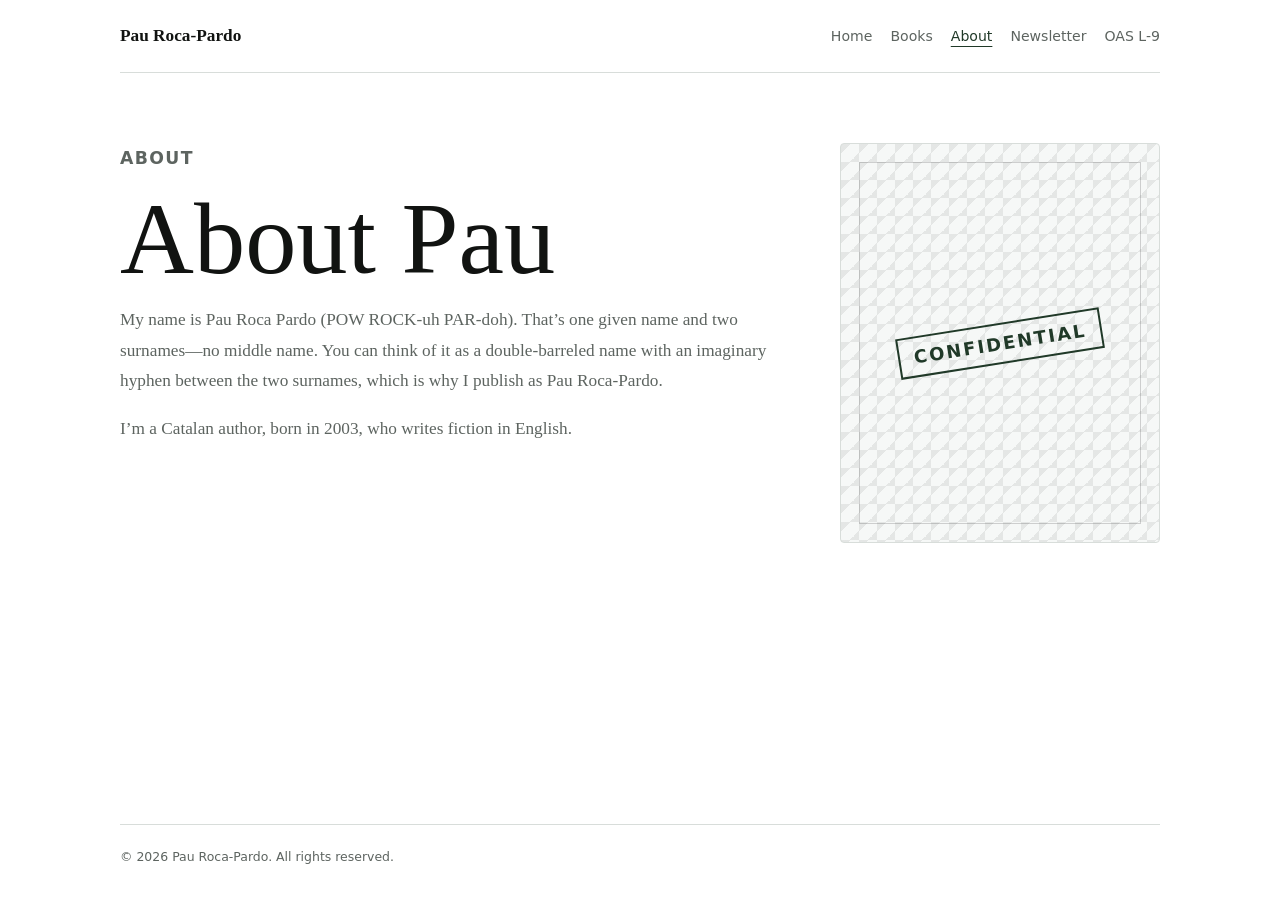
==== about/index.html @ e83dd21a "added navigation to OAS L-9" ====
<!doctype html>
<html lang="en">
  <head>
    <meta charset="utf-8">
    <meta name="viewport" content="width=device-width, initial-scale=1">
    <meta name="theme-color" content="#ffffff">
    <title>About | Pau Roca-Pardo</title>
    <link rel="icon" href="../favicon.ico" sizes="any">
    <link rel="stylesheet" href="../src/styles.css">
    <script src="../src/clean-url.js" defer></script>
  </head>
  <body class="author-site">
    <header class="author-header">
      <a class="author-name" href="../index.html">Pau Roca-Pardo</a>
      <nav class="author-nav" aria-label="Primary navigation">
        <a href="../index.html">Home</a>
        <a href="../books/index.html">Books</a>
        <a aria-current="page" href="./index.html">About</a>
        <a href="../newsletter/index.html">Newsletter</a>
        <a href="../oasl9/index.html">OAS L-9</a>
      </nav>
    </header>

    <main class="author-main">
      <section class="about-profile">
        <div class="author-page-heading about-heading">
          <p class="author-kicker">About</p>
          <h1>About Pau</h1>
          <p>
            My name is Pau Roca Pardo (POW ROCK-uh PAR-doh). That’s one given name and two surnames—no middle
            name. You can think of it as a double-barreled name with an imaginary hyphen between the two surnames,
            which is why I publish as Pau Roca-Pardo.
          </p>
          <p>
            I’m a Catalan author, born in 2003, who writes fiction in English.
          </p>
        </div>
        <aside class="confidential-portrait" aria-label="Portrait placeholder">
          <span class="confidential-stamp">Confidential</span>
        </aside>
      </section>
    </main>

    <footer class="author-footer">
      <p>© 2026 Pau Roca-Pardo. All rights reserved.</p>
    </footer>
  </body>
</html>
---- src/styles.css ----
:root {
  color-scheme: dark;
  --bg: #07110f;
  --panel: #101a17;
  --panel-strong: #16241f;
  --line: #2e4b41;
  --line-bright: #6ecfb0;
  --text: #e9f5ef;
  --muted: #9ab0a7;
  --amber: #d7a944;
  --red: #d46d62;
  --shadow: 0 20px 70px rgba(0, 0, 0, 0.35);
}

* {
  box-sizing: border-box;
}

.visually-hidden {
  position: absolute;
  width: 1px;
  height: 1px;
  overflow: hidden;
  clip: rect(0 0 0 0);
  clip-path: inset(50%);
  white-space: nowrap;
}

html,
body {
  max-width: 100%;
  overflow-x: hidden;
}

[hidden] {
  display: none !important;
}

body {
  min-height: 100vh;
  margin: 0;
  background:
    radial-gradient(circle at 20% 0%, rgba(110, 207, 176, 0.14), transparent 30rem),
    linear-gradient(135deg, #07110f 0%, #101713 48%, #18150e 100%);
  color: var(--text);
  font-family: Inter, ui-sans-serif, system-ui, -apple-system, BlinkMacSystemFont, "Segoe UI", sans-serif;
  letter-spacing: 0;
}

body.author-site {
  color-scheme: light;
  --author-bg: #ffffff;
  --author-text: #111311;
  --author-muted: #5d6460;
  --author-line: #d8ddda;
  --author-panel: #f6f8f7;
  --author-accent: #4f6f59;
  --author-accent-dark: #203928;
  background: var(--author-bg);
  color: var(--author-text);
  display: grid;
  grid-template-rows: auto auto minmax(min-content, 1fr);
  font-family: Georgia, "Times New Roman", serif;
}

button,
a {
  -webkit-tap-highlight-color: transparent;
}

.author-header,
.author-main,
.author-footer {
  width: min(1040px, calc(100% - 32px));
  margin-inline: auto;
}

.author-header {
  display: flex;
  gap: 24px;
  align-items: center;
  justify-content: space-between;
  padding: 26px 0;
  border-bottom: 1px solid var(--author-line);
}

.author-name {
  color: var(--author-text);
  font-size: 1.08rem;
  font-weight: 700;
  text-decoration: none;
}

.author-nav {
  display: flex;
  flex-wrap: wrap;
  gap: 8px 18px;
  justify-content: flex-end;
  font-family: Inter, ui-sans-serif, system-ui, -apple-system, BlinkMacSystemFont, "Segoe UI", sans-serif;
  font-size: 0.88rem;
}

.author-nav a {
  color: var(--author-muted);
  text-decoration: none;
}

.author-nav a:hover,
.author-nav a:focus-visible,
.author-nav a[aria-current="page"] {
  color: var(--author-accent-dark);
  text-decoration: underline;
  text-underline-offset: 5px;
}

.author-main {
  display: grid;
  gap: 54px;
  padding: 70px 0 86px;
}

.author-hero {
  display: grid;
  gap: 22px;
  max-width: 780px;
}

.home-hero {
  max-width: none;
}

.author-kicker,
.author-list span,
.newsletter-form label,
.newsletter-form p {
  color: var(--author-muted);
  font-family: Inter, ui-sans-serif, system-ui, -apple-system, BlinkMacSystemFont, "Segoe UI", sans-serif;
  font-size: 0.78rem;
  font-weight: 700;
  letter-spacing: 0.08em;
  margin: 0;
  text-transform: uppercase;
}

.author-hero h1,
.author-page-heading h1 {
  margin: 0;
  color: var(--author-text);
  font-size: clamp(2.833rem, 8vw, 6.833rem);
  font-weight: 500;
  line-height: 0.94;
}

.author-hero p,
.author-page-heading p,
.author-section p,
.author-list p {
  max-width: 680px;
  margin: 0;
  color: var(--author-muted);
  font-size: 1.08rem;
  line-height: 1.75;
}

.home-hero p {
  max-width: none;
}

.author-actions {
  display: flex;
  flex-wrap: wrap;
  gap: 12px;
  align-items: center;
  padding-top: 8px;
}

.primary-link,
.secondary-link,
.newsletter-form button {
  display: inline-flex;
  min-height: 44px;
  align-items: center;
  justify-content: center;
  border: 1px solid var(--author-accent-dark);
  border-radius: 4px;
  padding: 0 18px;
  font-family: Inter, ui-sans-serif, system-ui, -apple-system, BlinkMacSystemFont, "Segoe UI", sans-serif;
  font-size: 0.9rem;
  font-weight: 700;
  text-decoration: none;
}

.primary-link,
.newsletter-form button {
  background: var(--author-accent-dark);
  color: #ffffff;
}

.secondary-link {
  color: var(--author-accent-dark);
}

.author-section,
.author-list article,
.newsletter-form {
  border-top: 1px solid var(--author-line);
  padding-top: 28px;
}

.author-section {
  display: grid;
  grid-template-columns: minmax(0, 0.8fr) minmax(0, 1fr);
  gap: 36px;
  align-items: start;
}

.author-section h2,
.author-list h2,
.home-book-feature h2 {
  margin: 8px 0 0;
  color: var(--author-text);
  font-size: clamp(1.7rem, 3vw, 2.6rem);
  font-weight: 500;
  line-height: 1.12;
}

.author-page-heading {
  display: grid;
  gap: 18px;
  max-width: 800px;
}

.about-profile {
  display: grid;
  grid-template-columns: minmax(0, 1fr) minmax(220px, 320px);
  gap: 42px;
  align-items: start;
}

.about-heading {
  max-width: none;
}

.about-heading p,
.newsletter-heading p {
  max-width: none;
}

.newsletter-heading {
  max-width: none;
}

.newsletter-heading h1 {
  font-size: clamp(2.833rem, 7vw, 5.533rem);
}

.confidential-portrait {
  position: relative;
  display: grid;
  place-items: center;
  width: 100%;
  aspect-ratio: 4 / 5;
  overflow: hidden;
  border: 1px solid var(--author-line);
  border-radius: 4px;
  background:
    linear-gradient(135deg, rgba(17, 19, 17, 0.08) 25%, transparent 25%) 0 0 / 18px 18px,
    linear-gradient(315deg, rgba(17, 19, 17, 0.08) 25%, transparent 25%) 0 0 / 18px 18px,
    var(--author-panel);
}

.confidential-portrait::before {
  content: "";
  position: absolute;
  inset: 18px;
  border: 1px solid rgba(17, 19, 17, 0.18);
}

.confidential-stamp {
  position: relative;
  z-index: 1;
  border: 2px solid var(--author-accent-dark);
  padding: 8px 14px;
  color: var(--author-accent-dark);
  font-family: Inter, ui-sans-serif, system-ui, -apple-system, BlinkMacSystemFont, "Segoe UI", sans-serif;
  font-size: clamp(0.9rem, 2.6vw, 1.12rem);
  font-weight: 800;
  letter-spacing: 0.12em;
  text-transform: uppercase;
  transform: rotate(-9deg);
}

.author-list {
  display: grid;
  gap: 28px;
}

.home-book-highlights {
  display: grid;
  gap: 34px;
}

.home-book-feature {
  display: grid;
  gap: 18px;
  border-top: 1px solid var(--author-line);
  padding-top: 28px;
}

.book-list-shell {
  display: grid;
  gap: 18px;
}

.book-list-shell h2 {
  margin: 0;
  color: var(--author-text);
  font-size: clamp(1.5rem, 3vw, 2.2rem);
  font-weight: 500;
}

.book-list {
  display: grid;
  gap: 14px;
  width: 100%;
  max-height: min(760px, 70vh);
  overflow-y: auto;
  padding: 4px 8px 12px 0;
  scrollbar-color: var(--author-accent) transparent;
}

.book-item {
  --book-highlight: var(--author-accent);
  --book-highlight-strong: color-mix(in srgb, var(--book-highlight) 62%, #111311);
  display: grid;
  grid-template-columns: 132px minmax(0, 1fr);
  gap: 22px;
  align-items: center;
  width: 100%;
  min-height: 184px;
  padding: 18px;
  border: 1px solid color-mix(in srgb, var(--book-highlight) 58%, var(--author-line));
  border-radius: 6px;
  background: var(--book-highlight);
  color: var(--author-text);
  text-decoration: none;
}

.book-item.published {
  cursor: pointer;
  transition:
    border-color 160ms ease,
    transform 160ms ease,
    box-shadow 160ms ease;
}

.book-item.published:hover,
.book-item.published:focus-visible {
  border-color: var(--book-highlight-strong);
  box-shadow:
    0 0 0 3px color-mix(in srgb, var(--book-highlight) 68%, transparent),
    0 16px 36px rgba(17, 19, 17, 0.08);
  outline: none;
  transform: translateY(-1px);
}

.book-item.wip {
  cursor: default;
}

.book-cover {
  position: relative;
  display: block;
  width: 132px;
  aspect-ratio: 5 / 8;
  overflow: hidden;
  border: 1px solid var(--author-line);
  background: #e9eeeb;
  box-shadow: 0 10px 24px rgba(17, 19, 17, 0.12);
}

.book-cover img {
  display: block;
  width: 100%;
  height: 100%;
  object-fit: cover;
}

.book-watermark {
  position: absolute;
  inset: auto -34px 34px;
  display: grid;
  place-items: center;
  height: 34px;
  background: rgba(17, 19, 17, 0.82);
  color: #ffffff;
  font-family: Inter, ui-sans-serif, system-ui, -apple-system, BlinkMacSystemFont, "Segoe UI", sans-serif;
  font-size: 0.82rem;
  font-weight: 800;
  transform: rotate(-18deg);
}

.book-details {
  display: grid;
  gap: 8px;
  min-width: 0;
}

.book-details strong {
  color: var(--author-text);
  font-size: clamp(1.45rem, 3vw, 2.25rem);
  font-weight: 500;
  line-height: 1.08;
}

.book-details span {
  color: var(--book-highlight-strong);
  font-family: Inter, ui-sans-serif, system-ui, -apple-system, BlinkMacSystemFont, "Segoe UI", sans-serif;
  font-size: 0.78rem;
  font-weight: 800;
  letter-spacing: 0.08em;
  text-transform: uppercase;
}

.book-details .book-date {
  color: var(--author-muted);
  font-size: 0.86rem;
  font-weight: 500;
  text-transform: none;
}

.book-details .book-action {
  color: var(--author-accent-dark);
  font-size: 0.82rem;
  font-weight: 800;
}

.book-details p,
.book-empty {
  margin: 0;
  color: var(--author-muted);
  font-size: 1.02rem;
  line-height: 1.65;
}

.book-details p {
  max-width: none;
  width: 100%;
}

.book-empty {
  max-width: 680px;
}

.newsletter-form {
  display: grid;
  gap: 12px;
  max-width: 640px;
}

.newsletter-form div {
  display: grid;
  grid-template-columns: minmax(0, 1fr) auto;
  gap: 10px;
}

.newsletter-form input {
  min-height: 44px;
  width: 100%;
  border: 1px solid var(--author-line);
  border-radius: 4px;
  background: var(--author-panel);
  color: var(--author-text);
  font: 1rem Inter, ui-sans-serif, system-ui, -apple-system, BlinkMacSystemFont, "Segoe UI", sans-serif;
  padding: 0 14px;
}

.newsletter-form input:focus {
  border-color: var(--author-accent);
  outline: 3px solid rgba(74, 103, 65, 0.16);
}

.newsletter-form button {
  cursor: pointer;
}

.author-footer {
  align-self: end;
  padding: 24px 0 36px;
  border-top: 1px solid var(--author-line);
}

.author-footer p {
  margin: 0;
  color: var(--author-muted);
  font-family: Inter, ui-sans-serif, system-ui, -apple-system, BlinkMacSystemFont, "Segoe UI", sans-serif;
  font-size: 0.78rem;
}

.scanline {
  pointer-events: none;
  position: fixed;
  inset: 0;
  z-index: 5;
  background-image: repeating-linear-gradient(
    to bottom,
    rgba(255, 255, 255, 0.035) 0,
    rgba(255, 255, 255, 0.035) 1px,
    transparent 1px,
    transparent 4px
  );
  mix-blend-mode: soft-light;
}

.station-header,
.station-intro,
.archive-shell,
.site-footer {
  width: min(1180px, calc(100% - 32px));
  margin-inline: auto;
  min-width: 0;
}

.archive-top-nav {
  display: flex;
  flex-wrap: wrap;
  gap: 8px 18px;
  align-items: center;
  justify-content: flex-end;
  justify-self: end;
  padding-top: 2px;
  font-family: "SFMono-Regular", Consolas, "Liberation Mono", monospace;
  font-size: 0.75rem;
  text-transform: uppercase;
}

.archive-top-nav a {
  position: relative;
  display: inline-flex;
  align-items: center;
  min-height: 32px;
  padding: 0 10px;
  border: 1px solid transparent;
  color: var(--muted);
  text-decoration: none;
}

.archive-top-nav a:hover,
.archive-top-nav a:focus-visible,
.archive-top-nav a[aria-current="page"] {
  border-color: var(--line);
  background: rgba(16, 26, 23, 0.72);
  color: var(--line-bright);
  outline: none;
}

.station-header {
  display: grid;
  grid-template-columns: auto minmax(0, 1fr) minmax(300px, auto);
  gap: 22px;
  align-items: start;
  padding: 38px 0 18px;
}

.station-intro {
  margin-bottom: 24px;
}

.station-intro .header-copy {
  width: 100%;
  max-width: none;
  text-wrap: wrap;
}


.station-mark {
  display: grid;
  place-items: center;
  width: 86px;
  aspect-ratio: 1;
  border: 1px solid var(--line-bright);
  background: rgba(16, 26, 23, 0.82);
  box-shadow: var(--shadow);
}

.station-mark span {
  grid-area: 1 / 1;
  display: block;
  border: 1px solid var(--line-bright);
}

.station-mark span:nth-child(1) {
  width: 54px;
  aspect-ratio: 1;
}

.station-mark span:nth-child(2) {
  width: 34px;
  aspect-ratio: 1;
  transform: rotate(45deg);
}

.station-mark span:nth-child(3) {
  width: 8px;
  aspect-ratio: 1;
  background: var(--line-bright);
}

.eyebrow,
.status-label,
.card-topline,
.document-id,
.document-action,
.generation-stamp {
  color: var(--muted);
  font-family: "SFMono-Regular", Consolas, "Liberation Mono", monospace;
  font-size: 0.75rem;
  text-transform: uppercase;
}

.eyebrow {
  margin: 0 0 8px;
}

h1,
h2,
p {
  margin-top: 0;
}

h1 {
  max-width: 820px;
  margin-bottom: 12px;
  font-size: clamp(2.2rem, 6vw, 5.2rem);
  line-height: 0.95;
}

h1 span {
  display: inline;
}

h2 {
  margin-bottom: 0;
  font-size: clamp(1.55rem, 3vw, 2.25rem);
}

.header-copy {
  max-width: 980px;
  margin-bottom: 0;
  color: var(--muted);
  font-size: 1rem;
  line-height: 1.6;
  text-wrap: balance;
}

.archive-shell {
  display: grid;
  gap: 24px;
  padding-bottom: 44px;
}

.site-footer {
  padding: 20px 0 34px;
  border-top: 1px solid var(--line);
  color: var(--muted);
  font-family: "SFMono-Regular", Consolas, "Liberation Mono", monospace;
  font-size: 0.72rem;
  line-height: 1.5;
  text-transform: uppercase;
}

.site-footer p {
  margin-bottom: 4px;
}

.site-footer p:last-child {
  margin-bottom: 0;
}

.archive-shell > section {
  min-width: 0;
  max-width: 100%;
}

.navigation-bar {
  display: flex;
  gap: 14px;
  align-items: center;
  min-width: 0;
}

.navigation-bar[hidden] {
  display: none;
}

.breadcrumbs {
  display: flex;
  flex-wrap: wrap;
  gap: 8px;
  align-items: center;
  min-width: 0;
  color: var(--muted);
  font-family: "SFMono-Regular", Consolas, "Liberation Mono", monospace;
  font-size: 0.75rem;
  text-transform: uppercase;
}

.breadcrumbs button {
  padding: 0;
  border: 0;
  background: transparent;
  color: var(--line-bright);
  font: inherit;
  text-transform: inherit;
  cursor: pointer;
}

.breadcrumbs button:hover,
.breadcrumbs button:focus-visible {
  color: var(--text);
  outline: none;
  text-decoration: underline;
  text-underline-offset: 3px;
}

.breadcrumb-separator {
  color: var(--line);
}

.status-summary {
  display: grid;
  gap: 10px;
}

.summary-switch {
  display: inline-grid;
  grid-template-columns: repeat(2, minmax(0, 1fr));
  justify-self: start;
  overflow: hidden;
  border: 1px solid var(--line);
  border-radius: 6px;
  background: rgba(7, 17, 15, 0.72);
}

.summary-switch button {
  -webkit-appearance: none;
  appearance: none;
  display: block;
  min-height: 38px;
  padding: 0 14px;
  border: 0;
  border-radius: 0;
  border-right: 1px solid var(--line);
  background: transparent;
  color: var(--muted);
  font-family: "SFMono-Regular", Consolas, "Liberation Mono", monospace;
  font-size: 0.74rem;
  line-height: 1;
  text-transform: uppercase;
  cursor: pointer;
}

.summary-switch button:last-child {
  border-right: 0;
}

.summary-switch button:hover,
.summary-switch button:focus-visible,
.summary-switch button[aria-pressed="true"] {
  background: rgba(22, 36, 31, 0.95);
  color: var(--text);
  outline: none;
}

.summary-switch button[aria-pressed="true"] {
  box-shadow: inset 0 0 0 1px rgba(110, 207, 176, 0.28);
}

.status-panel {
  display: grid;
  grid-template-columns: repeat(3, minmax(0, 1fr));
  width: 100%;
  max-width: 100%;
  min-width: 0;
  border: 1px solid var(--line);
  background: rgba(16, 26, 23, 0.72);
  box-shadow: var(--shadow);
}

.status-panel > div {
  display: grid;
  gap: 6px;
  min-width: 0;
  padding: 18px;
  border-right: 1px solid var(--line);
}

.status-panel > div:last-child {
  border-right: 0;
}

.status-panel strong {
  font-size: 1.1rem;
  min-width: 0;
  overflow-wrap: anywhere;
}

.status-detail {
  color: var(--muted);
  font-family: "SFMono-Regular", Consolas, "Liberation Mono", monospace;
  font-size: 0.75rem;
  text-transform: uppercase;
}

.status-panel .cleared strong {
  color: var(--line-bright);
}

.status-panel .in-progress strong {
  color: var(--amber);
}

.status-panel .classified strong {
  color: var(--red);
}

.status-panel .in-progress {
  background: rgba(44, 34, 14, 0.22);
}

.status-panel .classified {
  background: rgba(52, 19, 18, 0.24);
}


.section-heading {
  display: flex;
  gap: 16px;
  align-items: end;
  justify-content: space-between;
  margin-bottom: 14px;
}

.section-grid {
  display: flex;
  width: 100%;
  min-width: 0;
  gap: 14px;
  max-width: 100%;
  overflow-x: auto;
  overflow-y: hidden;
  -webkit-overflow-scrolling: touch;
  touch-action: pan-x pan-y;
  padding: 0 0 12px;
  overscroll-behavior-inline: contain;
  scrollbar-color: var(--line-bright) rgba(16, 26, 23, 0.86);
  scrollbar-width: thin;
  scroll-snap-type: inline proximity;
}

.section-grid::-webkit-scrollbar {
  height: 10px;
}

.section-grid::-webkit-scrollbar-track {
  background: rgba(16, 26, 23, 0.86);
  border-radius: 999px;
}

.section-grid::-webkit-scrollbar-thumb {
  background: var(--line-bright);
  border-radius: 999px;
}

.section-grid.layout-list {
  display: grid;
  gap: 10px;
  overflow: visible;
  padding-bottom: 0;
}

.section-card {
  display: grid;
  flex: 0 0 calc((100% - 42px) / 4);
  gap: 14px;
  min-width: 0;
  min-height: 230px;
  padding: 18px;
  border: 1px solid var(--line);
  border-radius: 6px;
  background: rgba(16, 26, 23, 0.76);
  color: var(--text);
  text-align: left;
  cursor: pointer;
  scroll-snap-align: start;
  transition: border-color 160ms ease, box-shadow 160ms ease, background 160ms ease;
}

.section-card:hover,
.section-card:focus-visible,
.section-card[data-active="true"] {
  border-color: var(--line-bright);
  background: rgba(22, 36, 31, 0.95);
  box-shadow: inset 0 0 0 1px rgba(110, 207, 176, 0.32), 0 0 22px rgba(110, 207, 176, 0.14);
  outline: none;
}

.section-card.maintenance {
  border-color: rgba(215, 169, 68, 0.45);
}

.section-card.maintenance:hover,
.section-card.maintenance:focus-visible {
  border-color: var(--amber);
  background: rgba(44, 34, 14, 0.5);
  box-shadow: inset 0 0 0 1px rgba(215, 169, 68, 0.3), 0 0 22px rgba(215, 169, 68, 0.14);
}

.section-card.in-progress {
  border-color: rgba(215, 169, 68, 0.64);
  background: rgba(44, 34, 14, 0.5);
}

.section-card.in-progress .card-status {
  color: var(--amber);
}

.section-card.classified {
  border-color: rgba(212, 109, 98, 0.72);
  background: rgba(52, 19, 18, 0.54);
  cursor: default;
}

.section-card.classified:hover {
  border-color: rgba(212, 109, 98, 0.72);
  background: rgba(52, 19, 18, 0.54);
  box-shadow: none;
}

.section-card.classified .card-status {
  color: var(--red);
}

.catalog-row {
  display: grid;
  width: 100%;
  min-width: 0;
  grid-template-columns: minmax(140px, 0.75fr) minmax(0, 2fr) minmax(190px, auto);
  gap: 16px;
  align-items: center;
  min-height: 82px;
  padding: 14px;
  border: 1px solid rgba(110, 207, 176, 0.22);
  border-radius: 4px;
  background: rgba(7, 17, 15, 0.62);
  color: var(--text);
  font: inherit;
  text-align: left;
}

button.catalog-row {
  cursor: pointer;
}

.catalog-row:hover,
.catalog-row:focus-visible {
  border-color: var(--line-bright);
  box-shadow: inset 0 0 0 1px rgba(110, 207, 176, 0.3), 0 0 18px rgba(110, 207, 176, 0.12);
  outline: none;
}

.catalog-row.in-progress {
  border-color: rgba(215, 169, 68, 0.64);
  background: rgba(44, 34, 14, 0.5);
}

.catalog-row.maintenance {
  border-color: rgba(215, 169, 68, 0.5);
  background: rgba(44, 34, 14, 0.38);
}

.catalog-row.in-progress:hover,
.catalog-row.in-progress:focus-visible,
.catalog-row.maintenance:hover,
.catalog-row.maintenance:focus-visible {
  border-color: var(--amber);
  box-shadow: inset 0 0 0 1px rgba(215, 169, 68, 0.3), 0 0 18px rgba(215, 169, 68, 0.12);
}

.catalog-row.classified {
  border-color: rgba(212, 109, 98, 0.72);
  background: rgba(52, 19, 18, 0.54);
}

.catalog-row.classified:hover,
.catalog-row.classified:focus-visible {
  border-color: var(--red);
  box-shadow: inset 0 0 0 1px rgba(212, 109, 98, 0.3), 0 0 18px rgba(212, 109, 98, 0.12);
}

.catalog-status {
  display: grid;
  gap: 6px;
  justify-items: end;
  min-width: 0;
  text-align: right;
}

.catalog-status strong {
  color: var(--line-bright);
  font-family: "SFMono-Regular", Consolas, "Liberation Mono", monospace;
  font-size: 0.78rem;
  font-weight: 400;
  text-transform: uppercase;
}

.catalog-row.in-progress .catalog-status strong,
.catalog-row.in-progress .document-action {
  color: var(--amber);
}

.catalog-row.maintenance .catalog-status strong,
.catalog-row.maintenance .document-action {
  color: var(--amber);
}

.catalog-row.classified .catalog-status strong,
.catalog-row.classified .document-action {
  color: var(--red);
}

.card-topline {
  display: flex;
  justify-content: space-between;
  gap: 10px;
}

.section-card strong {
  font-size: 1.25rem;
}

.card-copy {
  color: var(--muted);
  line-height: 1.45;
}

.card-status {
  align-self: end;
  color: var(--line-bright);
  font-family: "SFMono-Regular", Consolas, "Liberation Mono", monospace;
  font-size: 0.82rem;
}

.maintenance .card-status {
  color: var(--amber);
}

.document-panel {
  width: 100%;
  max-width: 100%;
  min-width: 0;
  border: 1px solid var(--line);
  border-radius: 6px;
  background: rgba(16, 26, 23, 0.78);
  box-shadow: var(--shadow);
  padding: 20px;
}

.document-panel[hidden] {
  display: none;
}

.ghost-button {
  min-height: 42px;
  padding: 0 14px;
  border: 1px solid var(--line);
  border-radius: 4px;
  background: rgba(7, 17, 15, 0.72);
  color: var(--text);
  cursor: pointer;
}

.ghost-button:hover,
.ghost-button:focus-visible {
  border-color: var(--line-bright);
  outline: none;
}

.document-list {
  display: grid;
  min-width: 0;
  gap: 10px;
}

.document-list.layout-cards {
  display: flex;
  width: 100%;
  max-width: 100%;
  gap: 14px;
  overflow-x: auto;
  padding-bottom: 12px;
  scroll-snap-type: inline proximity;
}

.document-card {
  color: var(--text);
  text-decoration: none;
}

.document-row {
  display: grid;
  width: 100%;
  max-width: 100%;
  min-width: 0;
  grid-template-columns: minmax(120px, 0.8fr) minmax(0, 2fr) minmax(120px, auto);
  gap: 16px;
  align-items: center;
  min-height: 74px;
  padding: 14px;
  border: 1px solid rgba(110, 207, 176, 0.22);
  border-radius: 4px;
  background: rgba(7, 17, 15, 0.62);
  color: var(--text);
  text-decoration: none;
}

.document-row:hover,
.document-row:focus-visible {
  border-color: var(--line-bright);
  outline: none;
}

.document-row.in-progress {
  border-color: rgba(215, 169, 68, 0.64);
  background: rgba(44, 34, 14, 0.5);
}

.document-row.in-progress:hover,
.document-row.in-progress:focus-visible {
  border-color: var(--amber);
}

.document-row.classified {
  border-color: rgba(212, 109, 98, 0.72);
  background: rgba(52, 19, 18, 0.54);
}

.document-row.classified:hover,
.document-row.classified:focus-visible {
  border-color: var(--red);
}

.document-row.unavailable {
  cursor: default;
}

.document-main {
  display: grid;
  gap: 5px;
  min-width: 0;
}

.document-row > * {
  min-width: 0;
  max-width: 100%;
}

.document-main strong,
.document-main span,
.document-id {
  overflow-wrap: anywhere;
  word-break: break-word;
}

.document-main span {
  color: var(--muted);
}

.document-row.in-progress .document-main span,
.document-row.in-progress .document-action {
  color: var(--amber);
}

.document-row.classified .document-main span,
.document-row.classified .document-action {
  color: var(--red);
}

.document-action {
  color: var(--line-bright);
  text-align: right;
  white-space: nowrap;
}

.maintenance-notice {
  display: grid;
  gap: 10px;
  padding: 18px;
  border: 1px solid rgba(215, 169, 68, 0.5);
  border-radius: 4px;
  background: rgba(44, 34, 14, 0.38);
}

.maintenance-notice span {
  color: var(--amber);
  font-family: "SFMono-Regular", Consolas, "Liberation Mono", monospace;
  font-size: 0.82rem;
}

.maintenance-notice p {
  margin-bottom: 0;
  color: var(--muted);
  line-height: 1.55;
}

.maintenance-notice.neutral {
  border-color: rgba(110, 207, 176, 0.35);
  background: rgba(7, 17, 15, 0.42);
}

.maintenance-notice.neutral span {
  color: var(--line-bright);
}

@media (max-width: 980px) {
  .about-profile {
    grid-template-columns: 1fr;
  }

  .confidential-portrait {
    max-width: 320px;
  }

  .author-section {
    grid-template-columns: 1fr;
    gap: 18px;
  }

  .header-copy {
    white-space: normal;
  }

  .section-grid {
    gap: 12px;
  }

  .section-card {
    flex-basis: min(320px, 72vw);
  }

  .document-row {
    grid-template-columns: minmax(0, 1fr) auto;
  }

  .document-id {
    grid-column: 1 / -1;
  }

  .catalog-row {
    grid-template-columns: minmax(0, 1fr) minmax(180px, auto);
  }

  .catalog-row .document-id {
    grid-column: 1 / -1;
  }
}

@media (max-width: 640px) {
  body {
    background:
      radial-gradient(circle at 50% -8rem, rgba(110, 207, 176, 0.16), transparent 20rem),
      linear-gradient(135deg, #07110f 0%, #101713 58%, #17140e 100%);
  }

  body.author-site {
    background: var(--author-bg);
  }

  .author-header,
  .author-main,
  .author-footer {
    width: calc(100% - 24px);
  }

  .author-header {
    display: grid;
    gap: 14px;
    padding: 18px 0;
  }

  .author-nav {
    justify-content: flex-start;
  }

  .author-main {
    gap: 38px;
    padding: 42px 0 58px;
  }

  .author-hero h1,
  .author-page-heading h1 {
    font-size: 2.833rem;
    line-height: 0.98;
  }

  .author-hero p,
  .author-page-heading p,
  .author-section p,
  .author-list p {
    font-size: 1rem;
  }

  .newsletter-form div {
    grid-template-columns: 1fr;
  }

  .newsletter-form button {
    width: 100%;
  }

  .book-list {
    max-height: none;
    overflow: visible;
    padding-right: 0;
  }

  .book-item {
    grid-template-columns: 92px minmax(0, 1fr);
    gap: 14px;
    min-height: 138px;
    padding: 12px;
  }

  .book-cover {
    width: 92px;
  }

  .book-details {
    gap: 5px;
  }

  .book-details strong {
    font-size: 1.2rem;
  }

  .book-details p,
  .book-empty {
    font-size: 0.92rem;
    line-height: 1.45;
  }

  .book-details p {
    display: none;
  }

  .station-header,
  .station-intro,
  .archive-shell,
  .site-footer {
    width: calc(100% - 20px);
    max-width: calc(100vw - 20px);
  }

  .archive-top-nav {
    grid-column: 1 / -1;
    order: -1;
    justify-content: flex-start;
    justify-self: stretch;
    gap: 7px;
    padding-top: 0;
    font-size: 0.66rem;
  }

  .archive-top-nav a {
    min-height: 30px;
    padding-inline: 8px;
  }

  .station-header {
    grid-template-columns: auto minmax(0, 1fr);
    gap: 12px;
    align-items: start;
    padding: 18px 0 14px;
  }

  .station-mark {
    width: 42px;
    margin-top: 4px;
  }

  .station-mark span:nth-child(1) {
    width: 27px;
  }

  .station-mark span:nth-child(2) {
    width: 18px;
  }

  h1 {
    max-width: 100%;
    margin-bottom: 8px;
    font-size: 1.72rem;
    line-height: 1;
    overflow-wrap: anywhere;
  }

  h1 span {
    display: block;
  }

  h2 {
    font-size: 1.35rem;
  }

  .eyebrow,
  .status-label,
  .card-topline,
  .document-id,
  .document-action,
  .generation-stamp {
    font-size: 0.68rem;
  }

  .header-copy {
    font-size: 0.9rem;
    line-height: 1.45;
  }

  .archive-shell {
    gap: 16px;
    padding-bottom: 26px;
  }

  .site-footer {
    padding: 16px 0 24px;
    font-size: 0.64rem;
  }

  .navigation-bar {
    align-items: flex-start;
  }

  .ghost-button {
    flex: 0 0 auto;
    min-height: 36px;
    padding-inline: 10px;
  }

  .breadcrumbs {
    padding-top: 9px;
    font-size: 0.66rem;
  }

  .status-panel {
    width: 100%;
    max-width: 100%;
    min-width: 0;
    grid-template-columns: 1fr;
  }

  .summary-switch {
    width: 100%;
  }

  .summary-switch button {
    min-width: 0;
    padding: 0 10px;
    font-size: 0.68rem;
  }

  .status-panel > div {
    gap: 4px;
    min-width: 0;
    padding: 10px 12px;
    border-bottom: 1px solid var(--line);
    border-right: 0;
    border-left: 0;
  }

  .status-panel > div:last-child {
    border-bottom: 0;
  }

  .status-panel strong {
    font-size: 0.9rem;
    overflow-wrap: anywhere;
  }

  .status-detail {
    font-size: 0.68rem;
  }

  .section-heading {
    display: grid;
    align-items: start;
    gap: 6px;
    margin-bottom: 10px;
  }

  .section-grid {
    width: 100%;
    min-width: 0;
    gap: 10px;
    max-width: 100%;
    overflow-x: auto;
    overflow-y: hidden;
    padding-bottom: 10px;
    scroll-snap-type: inline mandatory;
  }

  .section-grid.layout-list {
    display: grid;
    overflow: visible;
    padding-bottom: 0;
  }

  .section-card {
    flex: 0 0 calc(100vw - 42px);
    max-width: calc(100vw - 42px);
    gap: 6px 10px;
    min-height: 0;
    padding: 12px;
    scroll-snap-align: start;
  }

  .card-topline,
  .card-status {
    grid-column: 1 / -1;
  }

  .card-topline {
    order: -1;
  }

  .section-card strong {
    font-size: 1.05rem;
  }

  .card-copy {
    grid-column: 1 / -1;
    font-size: 0.9rem;
    line-height: 1.35;
  }

  .card-status {
    margin-top: 2px;
    font-size: 0.72rem;
  }

  .document-panel {
    min-width: 0;
    padding: 12px;
  }

  .document-row {
    min-width: 0;
    max-width: 100%;
    grid-template-columns: 1fr;
    align-items: start;
    min-height: 0;
    gap: 8px;
    padding: 12px;
  }

  .catalog-row {
    grid-template-columns: 1fr;
    align-items: start;
    min-height: 0;
    gap: 8px;
    padding: 12px;
  }

  .catalog-status {
    justify-items: start;
    text-align: left;
  }

  .document-list.layout-cards {
    gap: 10px;
    scroll-snap-type: inline mandatory;
  }

  .document-list.layout-cards .section-card {
    flex: 0 0 calc(100vw - 68px);
    max-width: calc(100vw - 68px);
  }

  .document-main {
    gap: 4px;
  }

  .document-main strong {
    font-size: 0.98rem;
  }

  .document-action {
    text-align: left;
    white-space: normal;
  }

  .maintenance-notice {
    min-width: 0;
    padding: 12px;
  }
}
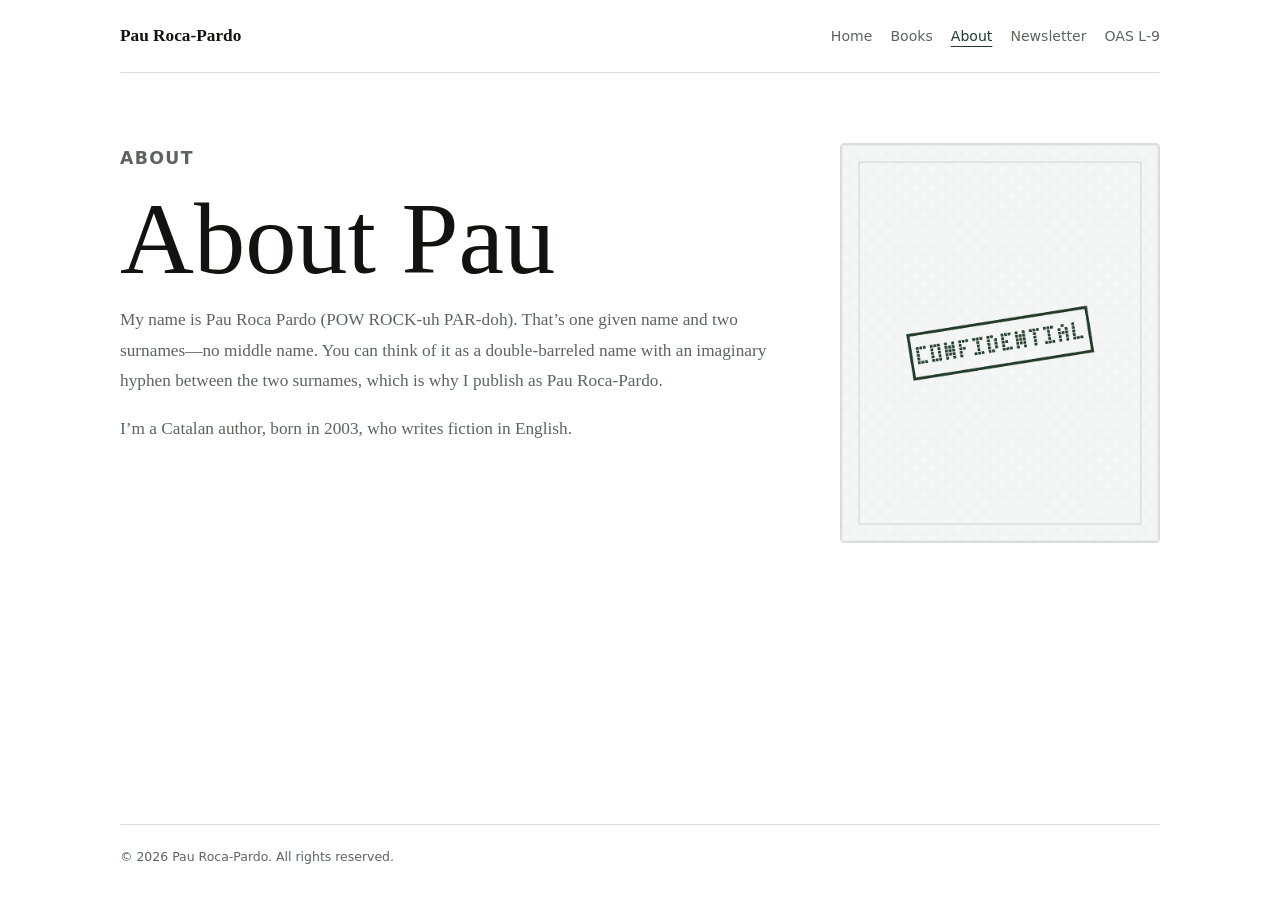
==== commit 68ed9bfa: "prepared to change about picture" ====
--- a/about/index.html
+++ b/about/index.html
@@ -35,8 +35,8 @@
             I’m a Catalan author, born in 2003, who writes fiction in English.
           </p>
         </div>
-        <aside class="confidential-portrait" aria-label="Portrait placeholder">
-          <span class="confidential-stamp">Confidential</span>
+        <aside class="about-portrait" aria-label="Portrait">
+          <img src="./img/portrait-placeholder.png" alt="Portrait placeholder">
         </aside>
       </section>
     </main>
--- a/src/styles.css
+++ b/src/styles.css
@@ -254,40 +254,19 @@
   font-size: clamp(2.833rem, 7vw, 5.533rem);
 }
 
-.confidential-portrait {
-  position: relative;
-  display: grid;
-  place-items: center;
+.about-portrait {
   width: 100%;
-  aspect-ratio: 4 / 5;
   overflow: hidden;
   border: 1px solid var(--author-line);
   border-radius: 4px;
-  background:
-    linear-gradient(135deg, rgba(17, 19, 17, 0.08) 25%, transparent 25%) 0 0 / 18px 18px,
-    linear-gradient(315deg, rgba(17, 19, 17, 0.08) 25%, transparent 25%) 0 0 / 18px 18px,
-    var(--author-panel);
-}
-
-.confidential-portrait::before {
-  content: "";
-  position: absolute;
-  inset: 18px;
-  border: 1px solid rgba(17, 19, 17, 0.18);
-}
-
-.confidential-stamp {
-  position: relative;
-  z-index: 1;
-  border: 2px solid var(--author-accent-dark);
-  padding: 8px 14px;
-  color: var(--author-accent-dark);
-  font-family: Inter, ui-sans-serif, system-ui, -apple-system, BlinkMacSystemFont, "Segoe UI", sans-serif;
-  font-size: clamp(0.9rem, 2.6vw, 1.12rem);
-  font-weight: 800;
-  letter-spacing: 0.12em;
-  text-transform: uppercase;
-  transform: rotate(-9deg);
+  background: var(--author-panel);
+}
+
+.about-portrait img {
+  display: block;
+  width: 100%;
+  aspect-ratio: 4 / 5;
+  object-fit: cover;
 }
 
 .author-list {
@@ -512,13 +491,40 @@
   mix-blend-mode: soft-light;
 }
 
+.archive-site-header,
 .station-header,
 .station-intro,
 .archive-shell,
 .site-footer {
-  width: min(1180px, calc(100% - 32px));
+  width: min(1040px, calc(100% - 32px));
   margin-inline: auto;
   min-width: 0;
+}
+
+.archive-site-header {
+  display: flex;
+  gap: 24px;
+  align-items: center;
+  justify-content: space-between;
+  padding: 26px 0;
+  border-bottom: 1px solid var(--line);
+}
+
+.archive-author-name {
+  color: var(--muted);
+  font-family: Georgia, "Times New Roman", serif;
+  font-size: 1.08rem;
+  font-weight: 700;
+  text-decoration: none;
+  white-space: nowrap;
+}
+
+.archive-author-name:hover,
+.archive-author-name:focus-visible {
+  color: var(--line-bright);
+  outline: none;
+  text-decoration: underline;
+  text-underline-offset: 5px;
 }
 
 .archive-top-nav {
@@ -527,20 +533,11 @@
   gap: 8px 18px;
   align-items: center;
   justify-content: flex-end;
-  justify-self: end;
-  padding-top: 2px;
-  font-family: "SFMono-Regular", Consolas, "Liberation Mono", monospace;
-  font-size: 0.75rem;
-  text-transform: uppercase;
+  font-family: Inter, ui-sans-serif, system-ui, -apple-system, BlinkMacSystemFont, "Segoe UI", sans-serif;
+  font-size: 0.88rem;
 }
 
 .archive-top-nav a {
-  position: relative;
-  display: inline-flex;
-  align-items: center;
-  min-height: 32px;
-  padding: 0 10px;
-  border: 1px solid transparent;
   color: var(--muted);
   text-decoration: none;
 }
@@ -548,17 +545,17 @@
 .archive-top-nav a:hover,
 .archive-top-nav a:focus-visible,
 .archive-top-nav a[aria-current="page"] {
-  border-color: var(--line);
-  background: rgba(16, 26, 23, 0.72);
   color: var(--line-bright);
   outline: none;
+  text-decoration: underline;
+  text-underline-offset: 5px;
 }
 
 .station-header {
   display: grid;
-  grid-template-columns: auto minmax(0, 1fr) minmax(300px, auto);
+  grid-template-columns: auto minmax(0, 1fr);
   gap: 22px;
-  align-items: start;
+  align-items: center;
   padding: 38px 0 18px;
 }
 
@@ -629,10 +626,11 @@
 }
 
 h1 {
-  max-width: 820px;
+  max-width: none;
   margin-bottom: 12px;
-  font-size: clamp(2.2rem, 6vw, 5.2rem);
+  font-size: clamp(2rem, 5vw, 4.35rem);
   line-height: 0.95;
+  white-space: nowrap;
 }
 
 h1 span {
@@ -1227,7 +1225,7 @@
     grid-template-columns: 1fr;
   }
 
-  .confidential-portrait {
+  .about-portrait {
     max-width: 320px;
   }
 
@@ -1361,19 +1359,17 @@
     max-width: calc(100vw - 20px);
   }
 
+  .archive-site-header {
+    display: grid;
+    width: calc(100% - 24px);
+    max-width: calc(100vw - 24px);
+    gap: 14px;
+    padding: 18px 0;
+  }
+
   .archive-top-nav {
-    grid-column: 1 / -1;
-    order: -1;
     justify-content: flex-start;
-    justify-self: stretch;
-    gap: 7px;
-    padding-top: 0;
-    font-size: 0.66rem;
-  }
-
-  .archive-top-nav a {
-    min-height: 30px;
-    padding-inline: 8px;
+    font-size: 0.88rem;
   }
 
   .station-header {
@@ -1401,6 +1397,7 @@
     margin-bottom: 8px;
     font-size: 1.72rem;
     line-height: 1;
+    white-space: normal;
     overflow-wrap: anywhere;
   }
 
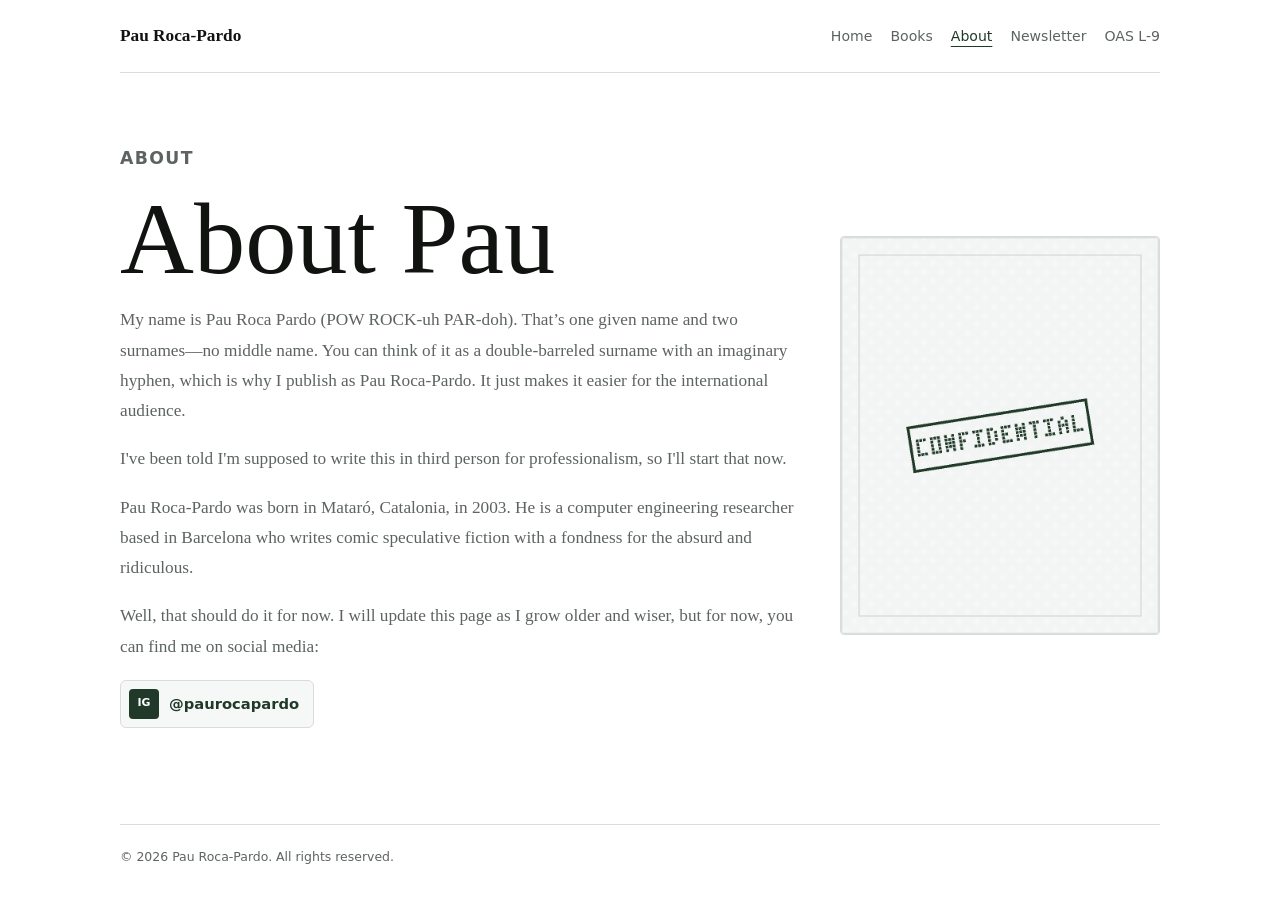
==== commit dc369660: "improved about page" ====
--- a/about/index.html
+++ b/about/index.html
@@ -27,13 +27,21 @@
           <p class="author-kicker">About</p>
           <h1>About Pau</h1>
           <p>
-            My name is Pau Roca Pardo (POW ROCK-uh PAR-doh). That’s one given name and two surnames—no middle
-            name. You can think of it as a double-barreled name with an imaginary hyphen between the two surnames,
-            which is why I publish as Pau Roca-Pardo.
+            My name is Pau Roca Pardo (POW ROCK-uh PAR-doh). That’s one given name and two surnames—no middle name. You can think of it as a double-barreled surname with an imaginary hyphen, which is why I publish as Pau Roca-Pardo. It just makes it easier for the international audience.
+          </p>
+          <p>  
+            I've been told I'm supposed to write this in third person for professionalism, so I'll start that now.
           </p>
           <p>
-            I’m a Catalan author, born in 2003, who writes fiction in English.
+            Pau Roca-Pardo was born in Mataró, Catalonia, in 2003. He is a computer engineering researcher based in Barcelona who writes comic speculative fiction with a fondness for the absurd and ridiculous.
           </p>
+          <p>
+            Well, that should do it for now. I will update this page as I grow older and wiser, but for now, you can find me on social media:
+          </p>
+          <a class="social-link" href="https://www.instagram.com/paurocapardo/" target="_blank" rel="noopener">
+            <span class="social-link-icon" aria-hidden="true">IG</span>
+            <span>@paurocapardo</span>
+          </a>
         </div>
         <aside class="about-portrait" aria-label="Portrait">
           <img src="./img/portrait-placeholder.png" alt="Portrait placeholder">
--- a/src/styles.css
+++ b/src/styles.css
@@ -234,7 +234,7 @@
   display: grid;
   grid-template-columns: minmax(0, 1fr) minmax(220px, 320px);
   gap: 42px;
-  align-items: start;
+  align-items: center;
 }
 
 .about-heading {
@@ -244,6 +244,47 @@
 .about-heading p,
 .newsletter-heading p {
   max-width: none;
+}
+
+.social-link {
+  display: inline-flex;
+  width: fit-content;
+  min-height: 46px;
+  align-items: center;
+  gap: 10px;
+  border: 1px solid var(--author-line);
+  border-radius: 6px;
+  padding: 8px 14px 8px 8px;
+  background: var(--author-panel);
+  color: var(--author-accent-dark);
+  font-family: Inter, ui-sans-serif, system-ui, -apple-system, BlinkMacSystemFont, "Segoe UI", sans-serif;
+  font-size: 0.92rem;
+  font-weight: 800;
+  text-decoration: none;
+  transition:
+    border-color 160ms ease,
+    box-shadow 160ms ease,
+    transform 160ms ease;
+}
+
+.social-link:hover,
+.social-link:focus-visible {
+  border-color: var(--author-accent-dark);
+  box-shadow: 0 12px 28px rgba(17, 19, 17, 0.08);
+  outline: none;
+  transform: translateY(-1px);
+}
+
+.social-link-icon {
+  display: grid;
+  width: 30px;
+  aspect-ratio: 1;
+  place-items: center;
+  border-radius: 4px;
+  background: var(--author-accent-dark);
+  color: #ffffff;
+  font-size: 0.68rem;
+  line-height: 1;
 }
 
 .newsletter-heading {
@@ -304,7 +345,7 @@
   width: 100%;
   max-height: min(760px, 70vh);
   overflow-y: auto;
-  padding: 4px 8px 12px 0;
+  padding: 4px 0 12px;
   scrollbar-color: var(--author-accent) transparent;
 }
 
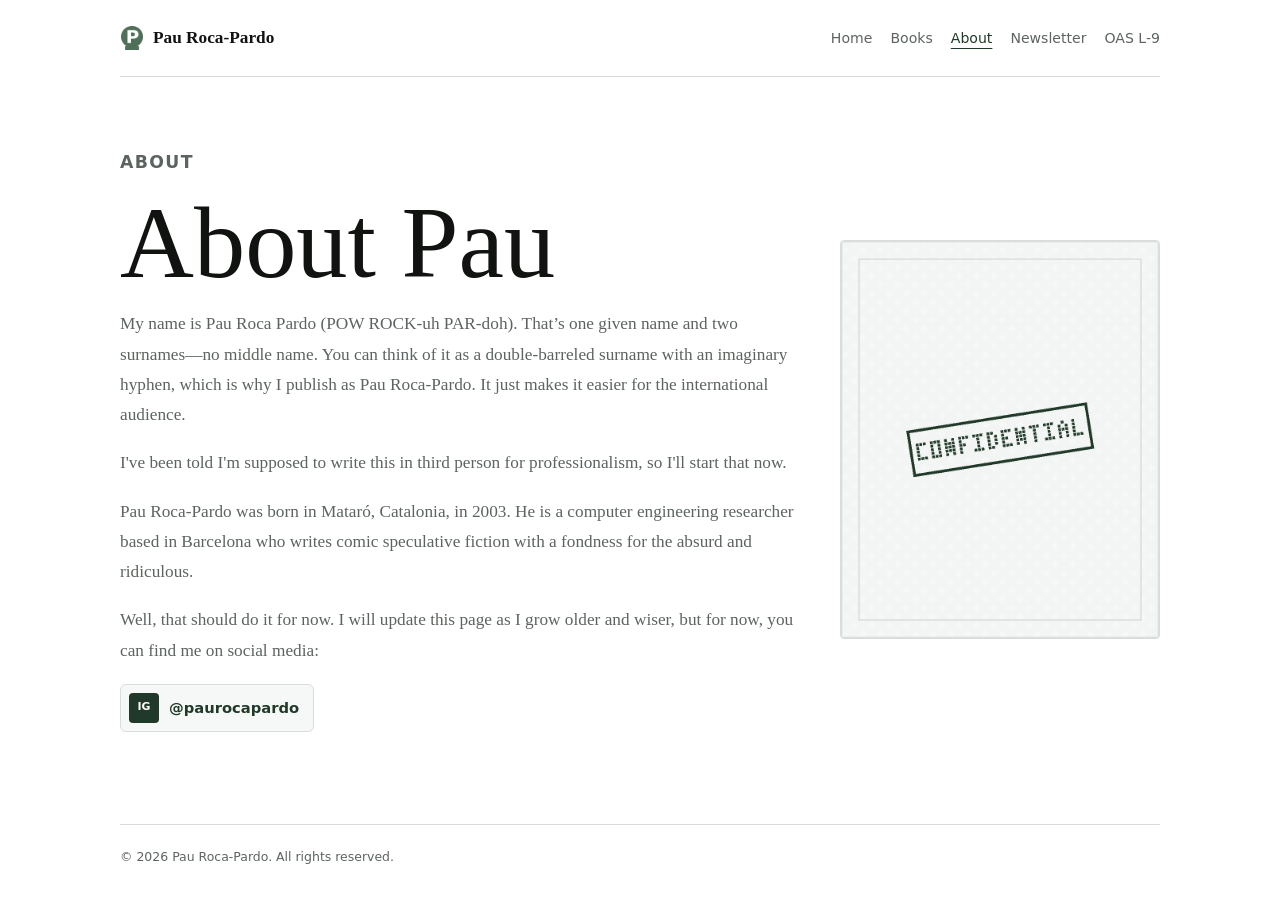
==== commit 5c024639: "added logo" ====
--- a/about/index.html
+++ b/about/index.html
@@ -6,12 +6,18 @@
     <meta name="theme-color" content="#ffffff">
     <title>About | Pau Roca-Pardo</title>
     <link rel="icon" href="../favicon.ico" sizes="any">
+    <link rel="icon" type="image/png" sizes="32x32" href="../icons/favicon-32x32.png">
+    <link rel="apple-touch-icon" href="../icons/apple-touch-icon.png">
+    <link rel="manifest" href="../site.webmanifest">
     <link rel="stylesheet" href="../src/styles.css">
     <script src="../src/clean-url.js" defer></script>
   </head>
   <body class="author-site">
     <header class="author-header">
-      <a class="author-name" href="../index.html">Pau Roca-Pardo</a>
+      <a class="author-name" href="../index.html">
+        <img class="author-logo-mark" src="../icons/logo-green.png" alt="" aria-hidden="true">
+        <span>Pau Roca-Pardo</span>
+      </a>
       <nav class="author-nav" aria-label="Primary navigation">
         <a href="../index.html">Home</a>
         <a href="../books/index.html">Books</a>
--- a/src/styles.css
+++ b/src/styles.css
@@ -85,10 +85,28 @@
 }
 
 .author-name {
+  display: inline-flex;
+  gap: 9px;
+  align-items: center;
   color: var(--author-text);
   font-size: 1.08rem;
   font-weight: 700;
   text-decoration: none;
+}
+
+.author-name:focus-visible,
+.archive-author-name:focus-visible {
+  border-radius: 4px;
+  outline: 2px solid currentColor;
+  outline-offset: 5px;
+}
+
+.author-logo-mark {
+  display: block;
+  width: 24px;
+  height: 24px;
+  flex: 0 0 auto;
+  object-fit: contain;
 }
 
 .author-nav {
@@ -552,6 +570,9 @@
 }
 
 .archive-author-name {
+  display: inline-flex;
+  gap: 9px;
+  align-items: center;
   color: var(--muted);
   font-family: Georgia, "Times New Roman", serif;
   font-size: 1.08rem;
@@ -560,12 +581,12 @@
   white-space: nowrap;
 }
 
-.archive-author-name:hover,
-.archive-author-name:focus-visible {
-  color: var(--line-bright);
-  outline: none;
-  text-decoration: underline;
-  text-underline-offset: 5px;
+.archive-logo-mark {
+  display: block;
+  width: 24px;
+  height: 24px;
+  flex: 0 0 auto;
+  object-fit: contain;
 }
 
 .archive-top-nav {
@@ -960,6 +981,16 @@
   background: rgba(44, 34, 14, 0.5);
 }
 
+.section-card.in-progress.unavailable {
+  cursor: default;
+}
+
+.section-card.in-progress.unavailable:hover {
+  border-color: rgba(215, 169, 68, 0.64);
+  background: rgba(44, 34, 14, 0.5);
+  box-shadow: none;
+}
+
 .section-card.in-progress .card-status {
   color: var(--amber);
 }
@@ -1331,6 +1362,12 @@
     justify-content: flex-start;
   }
 
+  .author-logo-mark,
+  .archive-logo-mark {
+    width: 22px;
+    height: 22px;
+  }
+
   .author-main {
     gap: 38px;
     padding: 42px 0 58px;
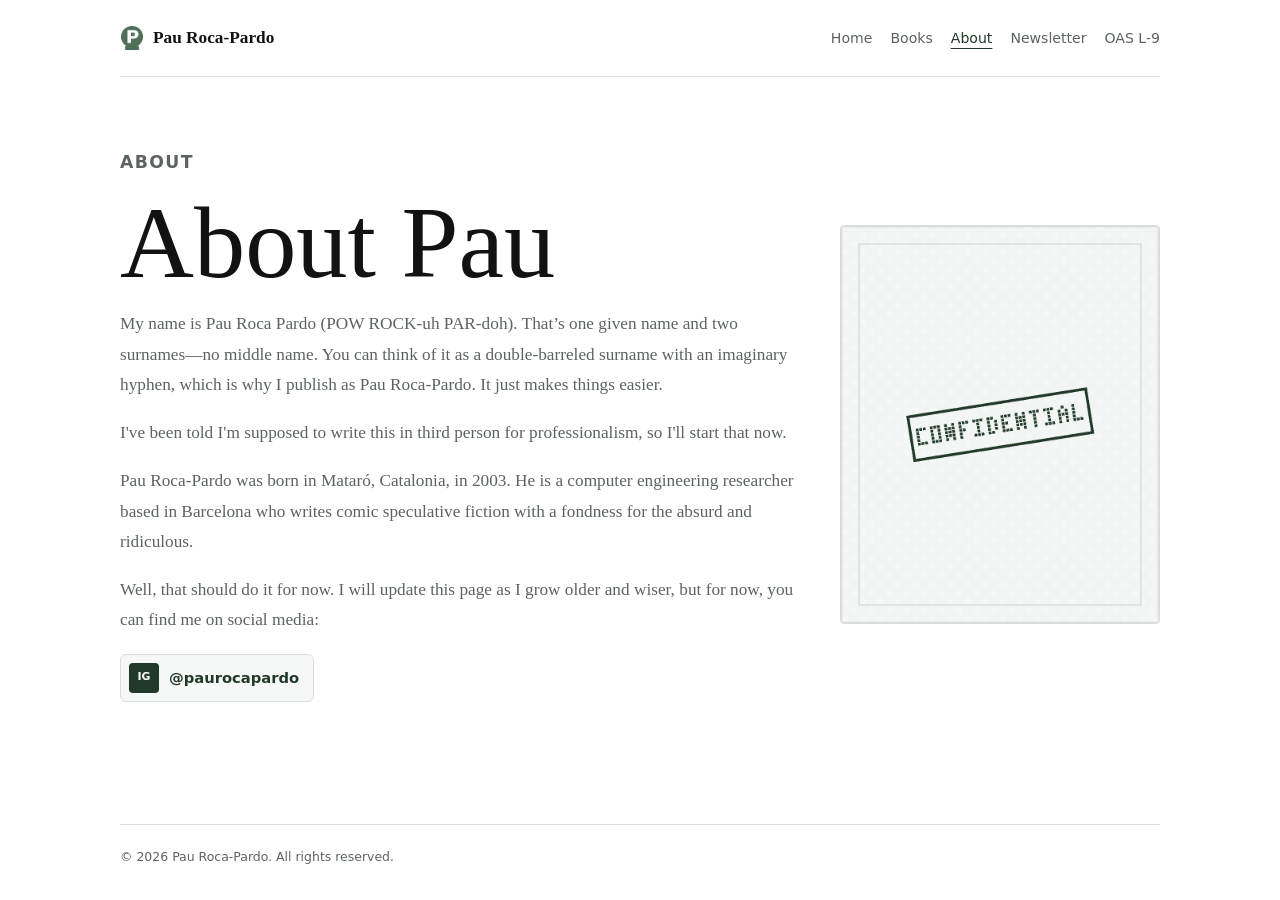
==== commit 789bd624: "about" ====
--- a/about/index.html
+++ b/about/index.html
@@ -33,7 +33,7 @@
           <p class="author-kicker">About</p>
           <h1>About Pau</h1>
           <p>
-            My name is Pau Roca Pardo (POW ROCK-uh PAR-doh). That’s one given name and two surnames—no middle name. You can think of it as a double-barreled surname with an imaginary hyphen, which is why I publish as Pau Roca-Pardo. It just makes it easier for the international audience.
+            My name is Pau Roca Pardo (POW ROCK-uh PAR-doh). That’s one given name and two surnames—no middle name. You can think of it as a double-barreled surname with an imaginary hyphen, which is why I publish as Pau Roca-Pardo. It just makes things easier.
           </p>
           <p>  
             I've been told I'm supposed to write this in third person for professionalism, so I'll start that now.
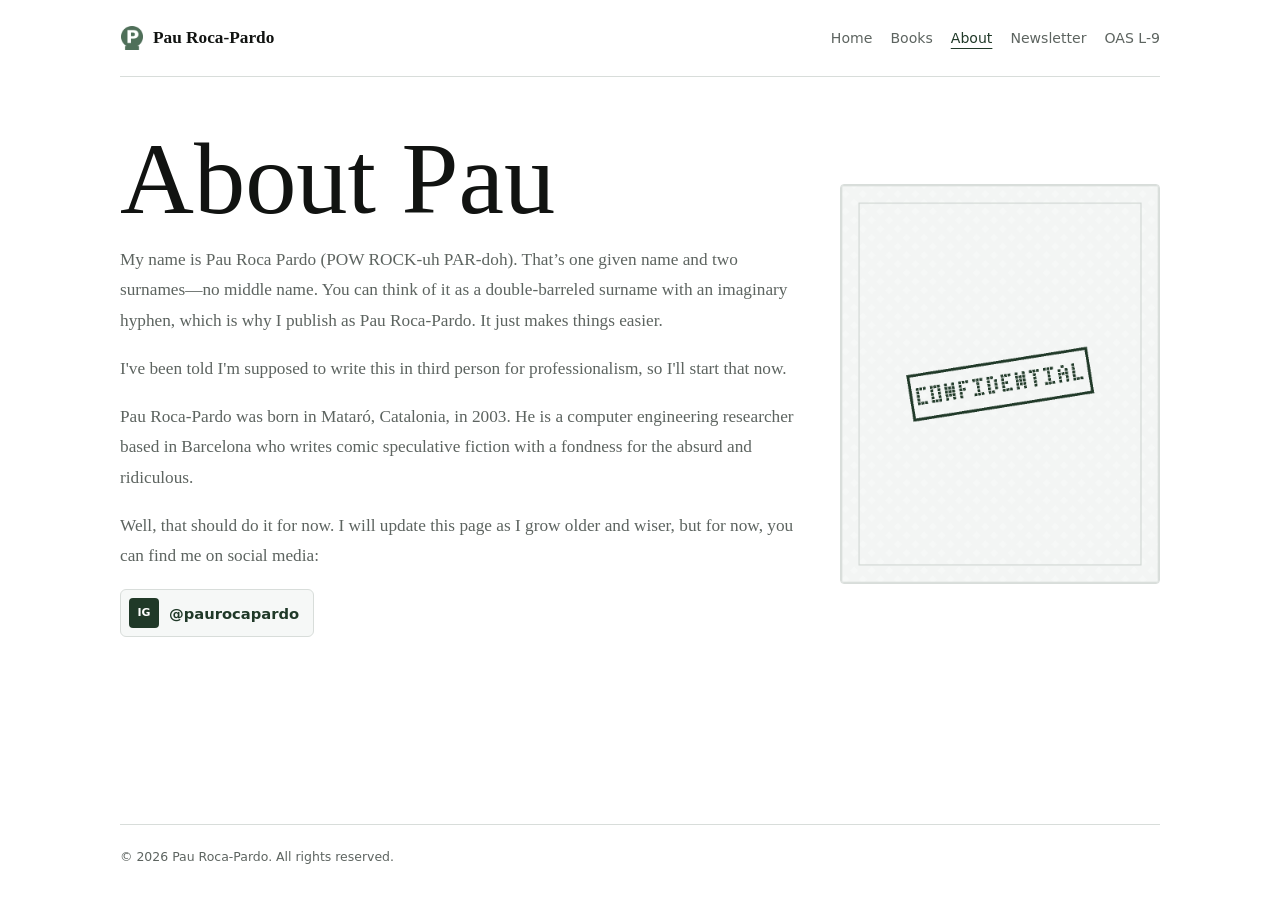
==== commit 32136a61: "removed redundant or unnecessary elements" ====
--- a/about/index.html
+++ b/about/index.html
@@ -30,7 +30,6 @@
     <main class="author-main">
       <section class="about-profile">
         <div class="author-page-heading about-heading">
-          <p class="author-kicker">About</p>
           <h1>About Pau</h1>
           <p>
             My name is Pau Roca Pardo (POW ROCK-uh PAR-doh). That’s one given name and two surnames—no middle name. You can think of it as a double-barreled surname with an imaginary hyphen, which is why I publish as Pau Roca-Pardo. It just makes things easier.
--- a/src/styles.css
+++ b/src/styles.css
@@ -134,7 +134,7 @@
 .author-main {
   display: grid;
   gap: 54px;
-  padding: 70px 0 86px;
+  padding: 54px 0 86px;
 }
 
 .author-hero {
@@ -147,7 +147,6 @@
   max-width: none;
 }
 
-.author-kicker,
 .author-list span,
 .newsletter-form label,
 .newsletter-form p {
@@ -347,7 +346,8 @@
 
 .book-list-shell {
   display: grid;
-  gap: 18px;
+  border-top: 1px solid var(--author-line);
+  padding-top: 28px;
 }
 
 .book-list-shell h2 {
@@ -1370,7 +1370,7 @@
 
   .author-main {
     gap: 38px;
-    padding: 42px 0 58px;
+    padding: 34px 0 58px;
   }
 
   .author-hero h1,
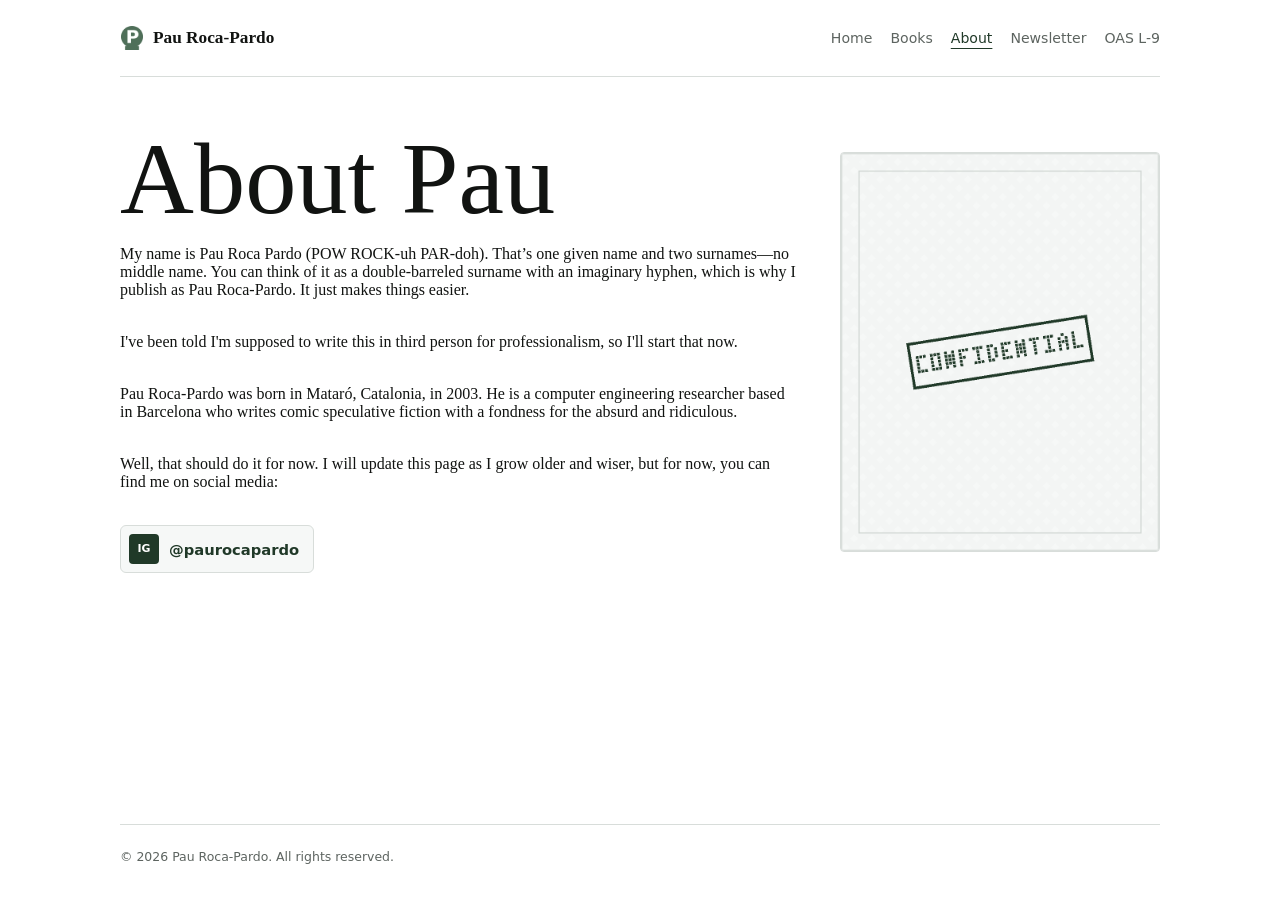
==== commit 6a68a302: "moved portrait between title and about page" ====
--- a/about/index.html
+++ b/about/index.html
@@ -31,6 +31,11 @@
       <section class="about-profile">
         <div class="author-page-heading about-heading">
           <h1>About Pau</h1>
+        </div>
+        <aside class="about-portrait" aria-label="Portrait">
+          <img src="./img/portrait-placeholder.png" alt="Portrait placeholder">
+        </aside>
+        <div class="about-copy">
           <p>
             My name is Pau Roca Pardo (POW ROCK-uh PAR-doh). That’s one given name and two surnames—no middle name. You can think of it as a double-barreled surname with an imaginary hyphen, which is why I publish as Pau Roca-Pardo. It just makes things easier.
           </p>
@@ -48,9 +53,6 @@
             <span>@paurocapardo</span>
           </a>
         </div>
-        <aside class="about-portrait" aria-label="Portrait">
-          <img src="./img/portrait-placeholder.png" alt="Portrait placeholder">
-        </aside>
       </section>
     </main>
 
--- a/src/styles.css
+++ b/src/styles.css
@@ -250,15 +250,23 @@
 .about-profile {
   display: grid;
   grid-template-columns: minmax(0, 1fr) minmax(220px, 320px);
-  gap: 42px;
+  column-gap: 42px;
+  row-gap: 18px;
   align-items: center;
 }
 
 .about-heading {
+  grid-column: 1;
   max-width: none;
 }
 
-.about-heading p,
+.about-copy {
+  display: grid;
+  grid-column: 1;
+  gap: 18px;
+}
+
+.about-copy p,
 .newsletter-heading p {
   max-width: none;
 }
@@ -313,6 +321,8 @@
 }
 
 .about-portrait {
+  grid-column: 2;
+  grid-row: 1 / span 2;
   width: 100%;
   overflow: hidden;
   border: 1px solid var(--author-line);
@@ -950,6 +960,7 @@
   border-radius: 6px;
   background: rgba(16, 26, 23, 0.76);
   color: var(--text);
+  font: inherit;
   text-align: left;
   cursor: pointer;
   scroll-snap-align: start;
@@ -1141,13 +1152,18 @@
 }
 
 .ghost-button {
+  display: inline-flex;
   min-height: 42px;
+  align-items: center;
+  justify-content: center;
   padding: 0 14px;
   border: 1px solid var(--line);
   border-radius: 4px;
   background: rgba(7, 17, 15, 0.72);
   color: var(--text);
   cursor: pointer;
+  font: inherit;
+  text-decoration: none;
 }
 
 .ghost-button:hover,
@@ -1172,9 +1188,29 @@
   scroll-snap-type: inline proximity;
 }
 
+.document-list.layout-viewer {
+  display: block;
+}
+
 .document-card {
   color: var(--text);
+  font: inherit;
   text-decoration: none;
+}
+
+.archive-document-viewer {
+  display: grid;
+}
+
+.document-direct-link[hidden] {
+  display: none;
+}
+
+.archive-pdf-frame {
+  width: 100%;
+  min-height: min(980px, calc(100vh - 260px));
+  border: 1px solid var(--line);
+  background: rgba(16, 26, 23, 0.76);
 }
 
 .document-row {
@@ -1191,7 +1227,9 @@
   border-radius: 4px;
   background: rgba(7, 17, 15, 0.62);
   color: var(--text);
+  font: inherit;
   text-decoration: none;
+  text-align: left;
 }
 
 .document-row:hover,
@@ -1297,8 +1335,19 @@
     grid-template-columns: 1fr;
   }
 
+  .about-heading {
+    order: 1;
+  }
+
   .about-portrait {
+    grid-column: 1;
+    grid-row: auto;
+    order: 2;
     max-width: 320px;
+  }
+
+  .about-copy {
+    order: 3;
   }
 
   .author-section {
@@ -1567,9 +1616,41 @@
 
   .section-heading {
     display: grid;
+    grid-template-columns: minmax(0, 1fr) auto;
     align-items: start;
     gap: 6px;
     margin-bottom: 10px;
+  }
+
+  .section-heading > div {
+    display: grid;
+    min-width: 0;
+    grid-column: 1 / -1;
+  }
+
+  .document-panel .section-heading > div {
+    display: contents;
+  }
+
+  .document-panel .section-heading .eyebrow {
+    grid-column: 1;
+    grid-row: 1;
+  }
+
+  .document-panel .section-heading h2 {
+    grid-column: 1 / -1;
+    grid-row: 2;
+  }
+
+  .document-direct-link {
+    grid-column: 2;
+    grid-row: 1;
+    width: fit-content;
+    min-height: 24px;
+    justify-self: end;
+    padding-inline: 8px;
+    font-size: 0.62rem;
+    line-height: 1;
   }
 
   .section-grid {
@@ -1590,8 +1671,8 @@
   }
 
   .section-card {
-    flex: 0 0 calc(100vw - 42px);
-    max-width: calc(100vw - 42px);
+    flex: 0 0 min(300px, 78vw);
+    max-width: min(300px, 78vw);
     gap: 6px 10px;
     min-height: 0;
     padding: 12px;
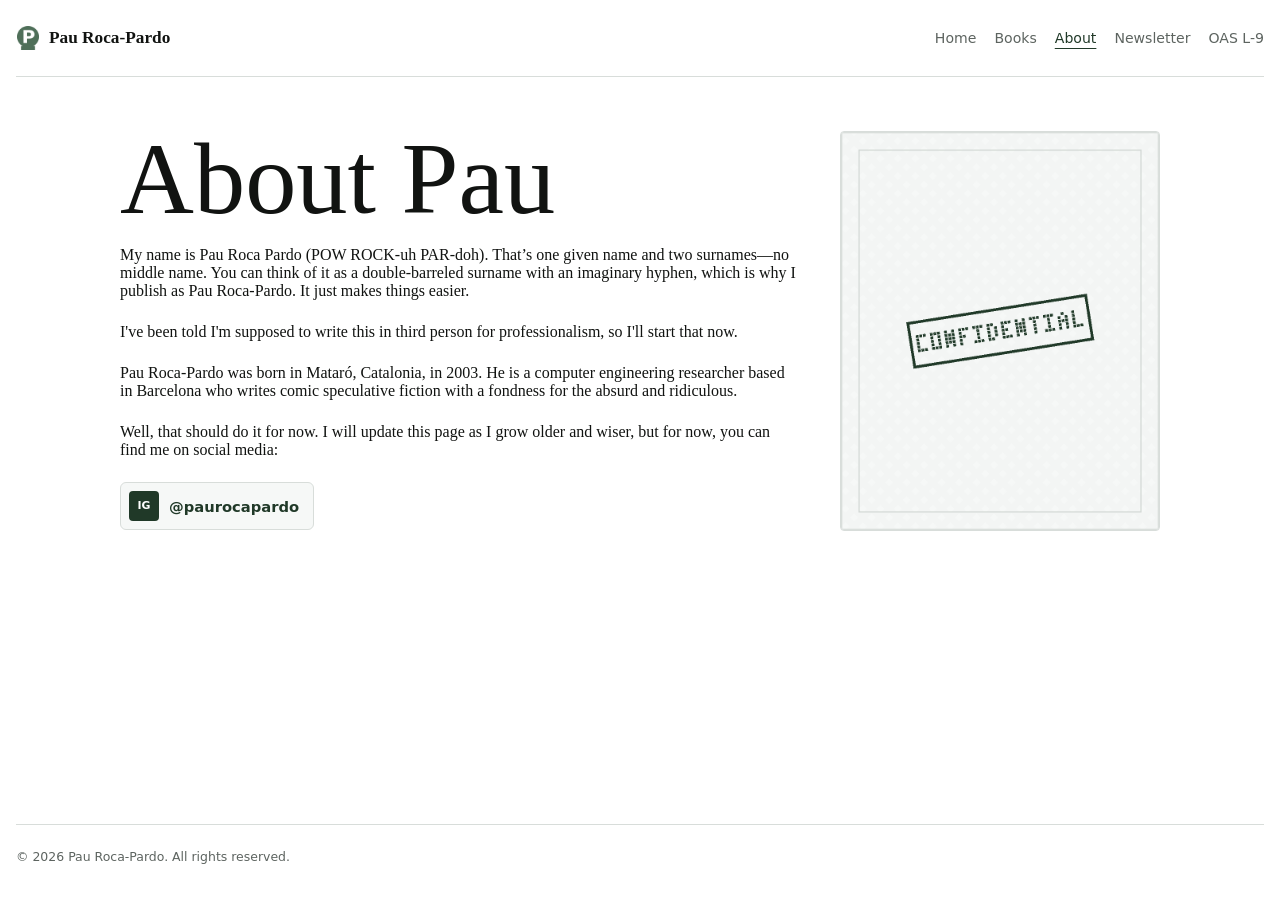
==== commit 17c118c2: "Add book pages metadata and 404 states" ====
--- a/about/index.html
+++ b/about/index.html
@@ -4,6 +4,17 @@
     <meta charset="utf-8">
     <meta name="viewport" content="width=device-width, initial-scale=1">
     <meta name="theme-color" content="#ffffff">
+    <meta name="description" content="About Pau Roca-Pardo, a Barcelona-based writer of comic speculative fiction and computer engineering researcher.">
+    <link rel="canonical" href="https://paurocapardo.com/about/">
+    <meta property="og:title" content="About | Pau Roca-Pardo">
+    <meta property="og:description" content="About Pau Roca-Pardo, a Barcelona-based writer of comic speculative fiction and computer engineering researcher.">
+    <meta property="og:url" content="https://paurocapardo.com/about/">
+    <meta property="og:type" content="profile">
+    <meta property="og:image" content="https://paurocapardo.com/icons/logo.png">
+    <meta name="twitter:card" content="summary">
+    <meta name="twitter:title" content="About | Pau Roca-Pardo">
+    <meta name="twitter:description" content="About Pau Roca-Pardo, a Barcelona-based writer of comic speculative fiction and computer engineering researcher.">
+    <meta name="twitter:image" content="https://paurocapardo.com/icons/logo.png">
     <title>About | Pau Roca-Pardo</title>
     <link rel="icon" href="../favicon.ico" sizes="any">
     <link rel="icon" type="image/png" sizes="32x32" href="../icons/favicon-32x32.png">
--- a/src/styles.css
+++ b/src/styles.css
@@ -1,5 +1,7 @@
 :root {
   color-scheme: dark;
+  --site-width: 1320px;
+  --author-content-width: 1040px;
   --bg: #07110f;
   --panel: #101a17;
   --panel-strong: #16241f;
@@ -69,10 +71,18 @@
 }
 
 .author-header,
-.author-main,
 .author-footer {
-  width: min(1040px, calc(100% - 32px));
+  width: min(var(--site-width), calc(100% - 32px));
   margin-inline: auto;
+}
+
+.author-main {
+  width: min(var(--author-content-width), calc(100% - 32px));
+  margin-inline: auto;
+}
+
+.author-main:has(.book-page) {
+  width: min(var(--site-width), calc(100% - 32px));
 }
 
 .author-header {
@@ -144,6 +154,7 @@
 }
 
 .home-hero {
+  container-type: inline-size;
   max-width: none;
 }
 
@@ -181,6 +192,16 @@
 
 .home-hero p {
   max-width: none;
+}
+
+.home-hero h1 {
+  white-space: nowrap;
+}
+
+@supports (font-size: 1cqw) {
+  .home-hero h1 {
+    font-size: min(clamp(2.833rem, 8vw, 6.833rem), 16cqw);
+  }
 }
 
 .author-actions {
@@ -250,20 +271,23 @@
 .about-profile {
   display: grid;
   grid-template-columns: minmax(0, 1fr) minmax(220px, 320px);
+  grid-template-areas:
+    "heading portrait"
+    "copy portrait";
   column-gap: 42px;
   row-gap: 18px;
   align-items: center;
 }
 
 .about-heading {
-  grid-column: 1;
+  grid-area: heading;
   max-width: none;
 }
 
 .about-copy {
   display: grid;
-  grid-column: 1;
-  gap: 18px;
+  grid-area: copy;
+  gap: 0.45em;
 }
 
 .about-copy p,
@@ -321,8 +345,7 @@
 }
 
 .about-portrait {
-  grid-column: 2;
-  grid-row: 1 / span 2;
+  grid-area: portrait;
   width: 100%;
   overflow: hidden;
   border: 1px solid var(--author-line);
@@ -494,10 +517,120 @@
 .book-details p {
   max-width: none;
   width: 100%;
+  display: -webkit-box;
+  overflow: hidden;
+  -webkit-box-orient: vertical;
+  -webkit-line-clamp: 2;
 }
 
 .book-empty {
   max-width: 680px;
+}
+
+.book-page {
+  display: grid;
+  grid-template-columns: 280px minmax(0, 860px);
+  gap: 56px;
+  align-items: start;
+  width: 100%;
+  max-width: 1196px;
+  margin-inline: auto;
+}
+
+.book-page-cover {
+  width: 100%;
+  margin: 0;
+}
+
+.book-page-cover img {
+  display: block;
+  width: 100%;
+  aspect-ratio: 5 / 8;
+  border: 1px solid var(--author-line);
+  background: var(--author-panel);
+  box-shadow: 0 18px 42px rgba(17, 19, 17, 0.12);
+  object-fit: cover;
+}
+
+.book-page-copy {
+  display: grid;
+  gap: 16px;
+  padding-top: 8px;
+}
+
+.book-page-copy > span {
+  color: var(--author-accent-dark);
+  font-family: Inter, ui-sans-serif, system-ui, -apple-system, BlinkMacSystemFont, "Segoe UI", sans-serif;
+  font-size: 0.78rem;
+  font-weight: 800;
+  letter-spacing: 0.08em;
+  text-transform: uppercase;
+}
+
+.book-page-copy h1 {
+  max-width: none;
+  margin: 0;
+  color: var(--author-text);
+  font-size: clamp(2.6rem, 5vw, 4.8rem);
+  font-weight: 500;
+  line-height: 0.98;
+}
+
+.book-page-date {
+  margin: 0;
+  color: var(--author-muted);
+  font-family: Inter, ui-sans-serif, system-ui, -apple-system, BlinkMacSystemFont, "Segoe UI", sans-serif;
+  font-size: 0.9rem;
+  font-weight: 700;
+}
+
+.book-page-blurb {
+  display: grid;
+  gap: 1em;
+  max-width: none;
+}
+
+.book-page-blurb p {
+  margin: 0;
+  color: var(--author-muted);
+  font-size: 1.08rem;
+  line-height: 1.75;
+}
+
+.book-page-actions {
+  display: flex;
+  flex-wrap: wrap;
+  gap: 12px;
+  padding-top: 8px;
+}
+
+.not-found-copy {
+  min-height: clamp(360px, 54vh, 560px);
+  align-content: center;
+  gap: 22px;
+}
+
+.author-not-found,
+.archive-not-found {
+  display: contents;
+}
+
+.not-found-copy > span {
+  color: var(--author-muted);
+  font-family: Inter, ui-sans-serif, system-ui, -apple-system, BlinkMacSystemFont, "Segoe UI", sans-serif;
+  font-size: 0.78rem;
+  font-weight: 800;
+  letter-spacing: 0.08em;
+  text-transform: uppercase;
+}
+
+.not-found-copy h1 {
+  font-size: clamp(3.4rem, 10vw, 8rem);
+}
+
+.not-found-copy p {
+  max-width: 780px;
+  font-size: clamp(1.08rem, 2vw, 1.35rem);
 }
 
 .newsletter-form {
@@ -565,7 +698,7 @@
 .station-intro,
 .archive-shell,
 .site-footer {
-  width: min(1040px, calc(100% - 32px));
+  width: min(var(--site-width), calc(100% - 32px));
   margin-inline: auto;
   min-width: 0;
 }
@@ -785,8 +918,15 @@
   cursor: pointer;
 }
 
+.breadcrumbs a {
+  color: var(--line-bright);
+  text-decoration: none;
+}
+
 .breadcrumbs button:hover,
-.breadcrumbs button:focus-visible {
+.breadcrumbs button:focus-visible,
+.breadcrumbs a:hover,
+.breadcrumbs a:focus-visible {
   color: var(--text);
   outline: none;
   text-decoration: underline;
@@ -1147,8 +1287,25 @@
   padding: 20px;
 }
 
+.document-panel.viewer-active {
+  width: 100%;
+  max-width: 100%;
+  margin-inline: 0;
+}
+
 .document-panel[hidden] {
   display: none;
+}
+
+.not-found-panel {
+  display: grid;
+  gap: 18px;
+}
+
+.archive-404-actions {
+  display: flex;
+  flex-wrap: wrap;
+  gap: 12px;
 }
 
 .ghost-button {
@@ -1200,9 +1357,25 @@
 
 .archive-document-viewer {
   display: grid;
+  min-width: 0;
+  gap: 16px;
+  padding: 14px;
+  border: 1px solid var(--line);
+  background: rgba(16, 26, 23, 0.76);
 }
 
 .document-direct-link[hidden] {
+  display: none;
+}
+
+.archive-pdf-status {
+  padding: 18px;
+  border: 1px solid rgba(110, 207, 176, 0.22);
+  background: rgba(7, 17, 15, 0.62);
+  color: var(--muted);
+}
+
+.archive-pdf-status[hidden] {
   display: none;
 }
 
@@ -1211,6 +1384,171 @@
   min-height: min(980px, calc(100vh - 260px));
   border: 1px solid var(--line);
   background: rgba(16, 26, 23, 0.76);
+}
+
+.archive-pdf-toolbar {
+  display: grid;
+  grid-template-columns: 1fr auto 1fr;
+  align-items: center;
+  gap: 12px;
+}
+
+.archive-pdf-page-controls {
+  --archive-pdf-page-label-width: 92px;
+  display: inline-grid;
+  grid-column: 1;
+  grid-template-columns: 34px var(--archive-pdf-page-label-width) 34px;
+  align-items: center;
+  justify-self: start;
+  width: calc(68px + var(--archive-pdf-page-label-width));
+  overflow: hidden;
+  white-space: nowrap;
+  border: 1px solid var(--line);
+  border-radius: 4px;
+  background: rgba(7, 17, 15, 0.72);
+}
+
+.archive-pdf-zoom-controls {
+  display: inline-grid;
+  grid-column: 2;
+  grid-template-columns: 34px minmax(58px, auto) 34px;
+  align-items: center;
+  justify-self: center;
+  overflow: hidden;
+  border: 1px solid var(--line);
+  border-radius: 4px;
+  background: rgba(7, 17, 15, 0.72);
+}
+
+.archive-pdf-control {
+  -webkit-appearance: none;
+  appearance: none;
+  width: 34px;
+  height: 34px;
+  border: 0;
+  background: transparent;
+  color: var(--line-bright);
+  font: inherit;
+  cursor: pointer;
+}
+
+.archive-pdf-control:hover,
+.archive-pdf-control:focus-visible {
+  background: rgba(110, 207, 176, 0.12);
+  color: var(--text);
+  outline: none;
+}
+
+.archive-pdf-control:disabled {
+  color: rgba(191, 218, 208, 0.32);
+  cursor: default;
+}
+
+.archive-pdf-zoom-label {
+  min-width: 58px;
+  padding: 0 10px;
+  border-right: 1px solid var(--line);
+  border-left: 1px solid var(--line);
+  color: var(--muted);
+  font-family: "SFMono-Regular", Consolas, "Liberation Mono", monospace;
+  font-size: 0.72rem;
+  text-align: center;
+}
+
+.archive-pdf-page-label {
+  width: 100%;
+  min-width: 0;
+  padding: 0 10px;
+  border-right: 1px solid var(--line);
+  border-left: 1px solid var(--line);
+  color: var(--muted);
+  font-family: "SFMono-Regular", Consolas, "Liberation Mono", monospace;
+  font-size: 0.72rem;
+  text-align: center;
+}
+
+.archive-pdf-leading-placeholder {
+  visibility: hidden;
+}
+
+.archive-pdf-open-link {
+  grid-column: 3;
+  justify-self: end;
+  min-height: 36px;
+  padding: 0 12px;
+  border: 1px solid var(--line);
+  border-radius: 4px;
+  background: rgba(7, 17, 15, 0.72);
+  color: var(--line-bright);
+  font-family: "SFMono-Regular", Consolas, "Liberation Mono", monospace;
+  font-size: 0.72rem;
+  line-height: 34px;
+  text-decoration: none;
+  text-transform: uppercase;
+  letter-spacing: 0;
+}
+
+.archive-pdf-open-link:hover,
+.archive-pdf-open-link:focus-visible {
+  background: rgba(110, 207, 176, 0.12);
+  color: var(--text);
+  outline: none;
+}
+
+.archive-pdf-viewport {
+  width: 100%;
+  max-height: min(980px, calc(100vh - 260px));
+  overflow: auto;
+  border: 1px solid rgba(110, 207, 176, 0.22);
+  background: rgba(7, 17, 15, 0.62);
+}
+
+.archive-pdf-pages {
+  display: grid;
+  width: 100%;
+  min-width: 0;
+  min-height: min(980px, calc(100vh - 260px));
+  gap: 18px;
+  justify-items: center;
+  padding: 16px;
+}
+
+.archive-pdf-page {
+  position: relative;
+  min-width: 0;
+  margin: 0;
+  flex: 0 0 auto;
+}
+
+.archive-pdf-page canvas {
+  display: block;
+  border: 1px solid rgba(110, 207, 176, 0.18);
+  background: #ffffff;
+  box-shadow: 0 18px 44px rgba(0, 0, 0, 0.28);
+}
+
+.archive-pdf-text-layer {
+  position: absolute;
+  inset: 0;
+  overflow: hidden;
+  line-height: 1;
+  text-align: initial;
+  text-size-adjust: none;
+  forced-color-adjust: none;
+  transform-origin: 0 0;
+}
+
+.archive-pdf-text-layer span,
+.archive-pdf-text-layer br {
+  position: absolute;
+  color: transparent;
+  white-space: pre;
+  cursor: text;
+  transform-origin: 0% 0%;
+}
+
+.archive-pdf-text-layer ::selection {
+  background: rgba(80, 143, 223, 0.35);
 }
 
 .document-row {
@@ -1331,23 +1669,21 @@
 }
 
 @media (max-width: 980px) {
+  .book-page {
+    grid-template-columns: minmax(180px, 240px) minmax(0, 1fr);
+    gap: 32px;
+  }
+
   .about-profile {
     grid-template-columns: 1fr;
-  }
-
-  .about-heading {
-    order: 1;
+    grid-template-areas:
+      "heading"
+      "portrait"
+      "copy";
   }
 
   .about-portrait {
-    grid-column: 1;
-    grid-row: auto;
-    order: 2;
     max-width: 320px;
-  }
-
-  .about-copy {
-    order: 3;
   }
 
   .author-section {
@@ -1428,6 +1764,10 @@
     line-height: 0.98;
   }
 
+  .home-hero h1 {
+    font-size: min(2.833rem, 16cqw);
+  }
+
   .author-hero p,
   .author-page-heading p,
   .author-section p,
@@ -1474,8 +1814,33 @@
     line-height: 1.45;
   }
 
-  .book-details p {
-    display: none;
+  .book-page {
+    grid-template-columns: 1fr;
+    gap: 24px;
+  }
+
+  .book-page-cover {
+    width: min(180px, 58vw);
+    justify-self: center;
+  }
+
+  .book-page-copy {
+    gap: 12px;
+    padding-top: 0;
+  }
+
+  .book-page-copy h1 {
+    font-size: 2.45rem;
+    line-height: 1;
+  }
+
+  .book-page-blurb p {
+    font-size: 1rem;
+    line-height: 1.65;
+  }
+
+  .book-page-actions .primary-link {
+    width: 100%;
   }
 
   .station-header,
@@ -1568,6 +1933,30 @@
     flex: 0 0 auto;
     min-height: 36px;
     padding-inline: 10px;
+  }
+
+  .archive-pdf-toolbar {
+    grid-template-columns: 1fr auto;
+  }
+
+  .document-panel.viewer-active {
+    width: 100%;
+    max-width: 100%;
+    margin-inline: 0;
+  }
+
+  .archive-pdf-page-controls {
+    grid-column: 1;
+    justify-self: start;
+  }
+
+  .archive-pdf-zoom-controls {
+    display: none;
+  }
+
+  .archive-pdf-open-link {
+    grid-column: 2;
+    justify-self: end;
   }
 
   .breadcrumbs {
